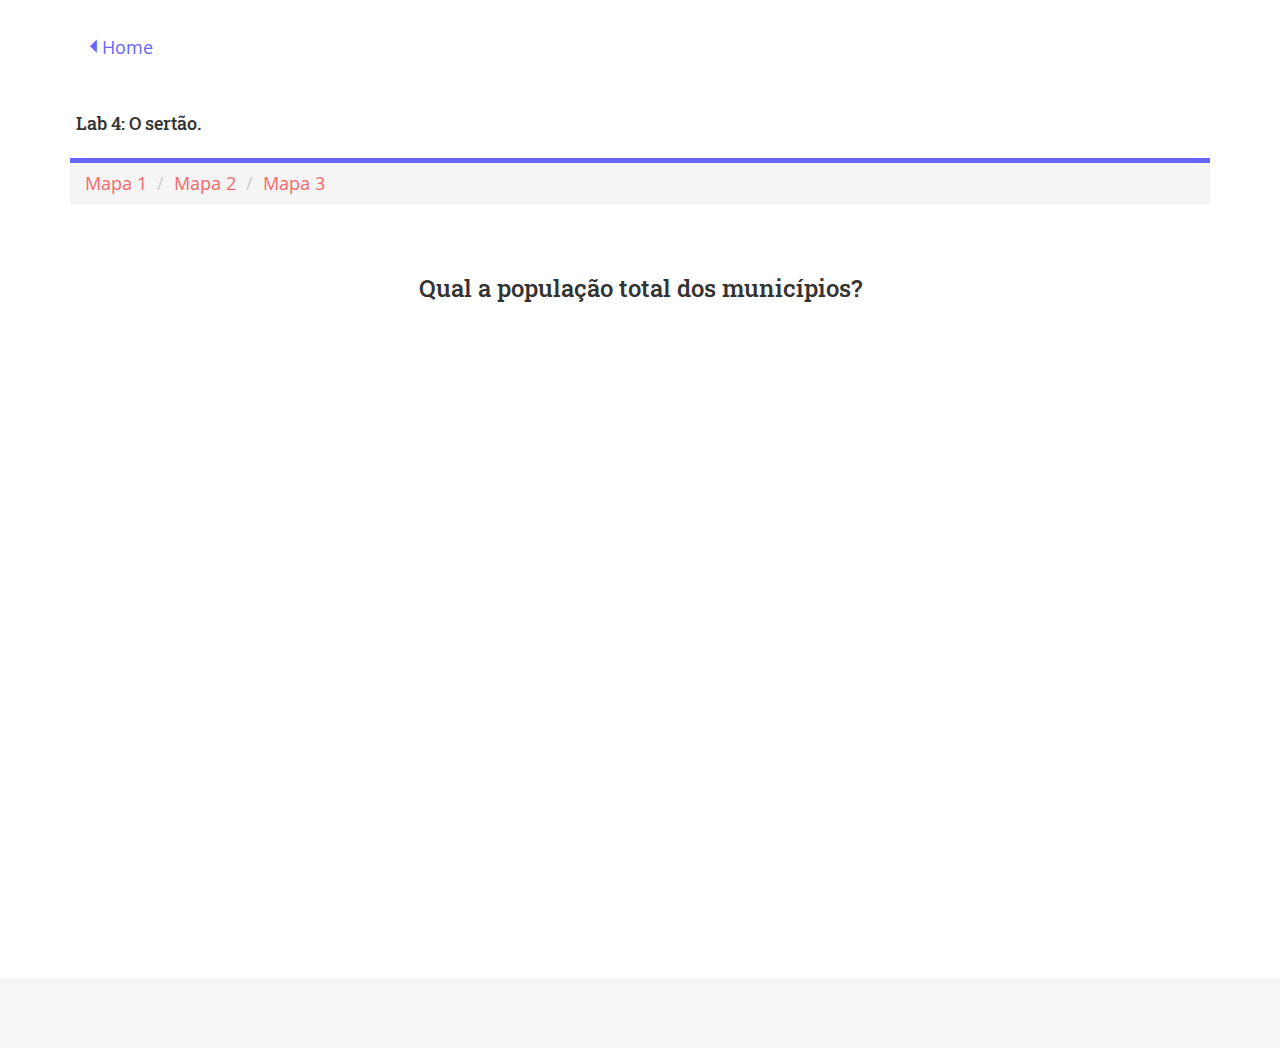
==== map1.html @ e41ec659 "initial commit" ====
<!DOCTYPE html>
<html lang="en">

<head>
    <meta charset="utf-8">
    <meta http-equiv="X-UA-Compatible" content="IE=edge">
    <meta name="viewport" content="width=device-width, initial-scale=1">
    <title>Visualização - Lab 4</title>

    <link href="https://fonts.googleapis.com/css?family=Open+Sans|Roboto+Slab" rel="stylesheet">
    <link href="css/bootstrap.min.css" rel="stylesheet">
    <link href="css/main.css" rel="stylesheet">
    <link href="css/fonts.css" rel="stylesheet">
    <style>
        .municipio {
            stroke: #fff;
            stroke-width: 0.8px;
        }
    </style>
</head>

<body>

    <div class="container">

        <a href="index.html" class="sidebar-btn"><span class="icon-return"></span> Home</a>

        <div class="header">
            <div class="row">
                <div class="col-xs-10">
                    <h2>Lab 4: O sertão.</h2>
                </div>
            </div>
        </div>
        <ol class="breadcrumb">

            <li><a href="map1.html">Mapa 1</a></li>
            <li><a href="map2.html">Mapa 2</a></li>
            <li><a href="map3.html">Mapa 3</a></li>
        </ol>
        <header>
            <h3 align="center">Qual a população total dos municípios?</h3>
        </header>

        <div id="chart"></div>
    </div>

    <footer></footer>

    <!-- scripts -->
    <script src="js/d3.v4.min.js"></script>
    <script src="//d3js.org/d3-color.v1.min.js"></script>
    <script src="//d3js.org/topojson.v1.min.js"></script>
    <script>
        var
            width = 1000,
            height = 500;

        var svg = d3.select("#chart")
            .append("svg")
            .attr('version', '1.1')
            .attr('viewBox', '0 0 ' + width + ' ' + height)
            .attr('width', '100%')
            .attr('class', 'map-chart');

        var projection = d3.geoAlbers()
            .center([-41.702846, -10.313559])
            .rotate([0, 0])
            .parallels([0, 0])
            .scale(2000);

        var path = d3.geoPath().projection(projection);

        var color = d3.scaleThreshold();

        d3.json("municipios_sab.json", function (error, pb) {
            if (error) throw error;

            var municipios = topojson.feature(pb, pb.objects.municipios_sab);

            // Orange
            // .range([d3.rgb(248, 80, 44, 0.2), d3.rgb(248, 80, 44, 0.4), d3.rgb(248, 80, 44, 0.6), d3.rgb(248, 80, 44, 0.8), d3.rgb(248, 80, 44, 1)]);
            // Blue
            // .range([d3.rgb(8, 48, 107, 0.2), d3.rgb(8, 48, 107, 0.4), d3.rgb(8, 48, 107, 0.6), d3.rgb(8, 48, 107, 0.8), d3.rgb(8, 48, 107, 1)]);

            svg.selectAll(".municipio")
                .data(municipios.features)
                .enter().append("path")
                .attr("id", function (d) {
                    return "municipio" + d.properties.ID;
                })
                .attr("d", path);
            //.attr("fill", function(d){ return color(+d.AREA_KM2)});


            d3.csv("info_geral.csv", function (error, dados) {

                if (error) throw error;

                /* color
                    .domain([5000, 10000, 30000, 50000, 100000])
                  // Purple
                      .range([d3.rgb(84, 39, 143, 0.2), d3.rgb(84, 39, 143, 0.4), d3.rgb(84, 39, 143, 0.6), d3.rgb(84, 39, 143, 0.8), d3.rgb(84, 39, 143, 1)]);
                  color.domain([5000, 10000, 15000, 20000, 30000,40000,50000])
                      .range(["#007f00","#006600","#004c00","#003300","#00ff00",]);*/
                color
                    .domain([10, 50, 30, 20, 100])

                // Purple
                .range([d3.rgb(205, 92, 92, 0.2), d3.rgb(205, 92, 92, 0.4), d3.rgb(205, 92, 92, 0.6), d3.rgb(205, 92, 92, 0.8), d3.rgb(205, 92, 92, 1)]);


                // POP_TOT...População.total.do.município.do.ano.de.referência..Fonte..IBGE....Habitantes.
                for (var i in dados) {
                    var municipio = dados[i];
                    if (municipio.GEOCODIGO) {
                        svg.select("#municipio" + municipio.GEOCODIGO)
                            .attr("fill", color(+municipio.POP_TOT));
                    }
                };


            });

        });

    </script>

</body>

</html>
---- css/main.css ----
body {
  font-family: 'Open Sans', sans-serif;
  font-size: 1.8em;
}

h1, h2, h3, h4, h5 {
  font-family: 'Roboto Slab', serif;
}

h1 {
  font-size: 3em;
  margin: 0.5em 0;
  line-height: 1.3;
  color: #3d4449;
  font-weight: 700;
}

h2 {
  margin: 6px;
}

@media screen and (max-width: 768px) {
  h1 {
      font-size: 2em;
      line-height: 1.4;
  }
}

header {
  margin-top: 70px;
  margin-bottom: 70px;
}

header p {
    font-family: "Roboto Slab", serif;
    font-size: 1em;
    font-weight: 400;
    letter-spacing: 0.075em;
    margin-top: -0.5em;
    text-transform: uppercase;
}

footer {
  margin-top: 30px;
  padding-top: 70px;
  background-color: #F5F6F7;
}

.header {
  font-family: 'Roboto Slab', serif;
  border-bottom: solid 5px #6666ff;
  padding: 6em 0 1em 0;
}

.header h2 {
  font-size: 18px;
}

.sidebar-btn {
  position: absolute;
  top: 25px;
  z-index: 999;
  background-color: #fff;
  padding: 10px 20px;
  color: #6666ff;
}
.sidebar-btn:hover {
  color: #6666ff;
  text-decoration: none;
}
---- css/fonts.css ----
@font-face {
  font-family: 'icomoon';
  src:  url('fonts/icomoon.eot?wq4qn');
  src:  url('fonts/icomoon.eot?wq4qn#iefix') format('embedded-opentype'),
    url('fonts/icomoon.ttf?wq4qn') format('truetype'),
    url('fonts/icomoon.woff?wq4qn') format('woff'),
    url('fonts/icomoon.svg?wq4qn#icomoon') format('svg');
  font-weight: normal;
  font-style: normal;
}

[class^="icon-"], [class*=" icon-"] {
  /* use !important to prevent issues with browser extensions that change fonts */
  font-family: 'icomoon' !important;
  speak: none;
  font-style: normal;
  font-weight: normal;
  font-variant: normal;
  text-transform: none;
  line-height: 1;

  /* Better Font Rendering =========== */
  -webkit-font-smoothing: antialiased;
  -moz-osx-font-smoothing: grayscale;
}

.icon-code:before {
  content: "\f05f";
}
.icon-link-external:before {
  content: "\f07f";
}
.icon-mark-github:before {
  content: "\f00a";
}
.icon-return:before {
  content: "\f044";
}
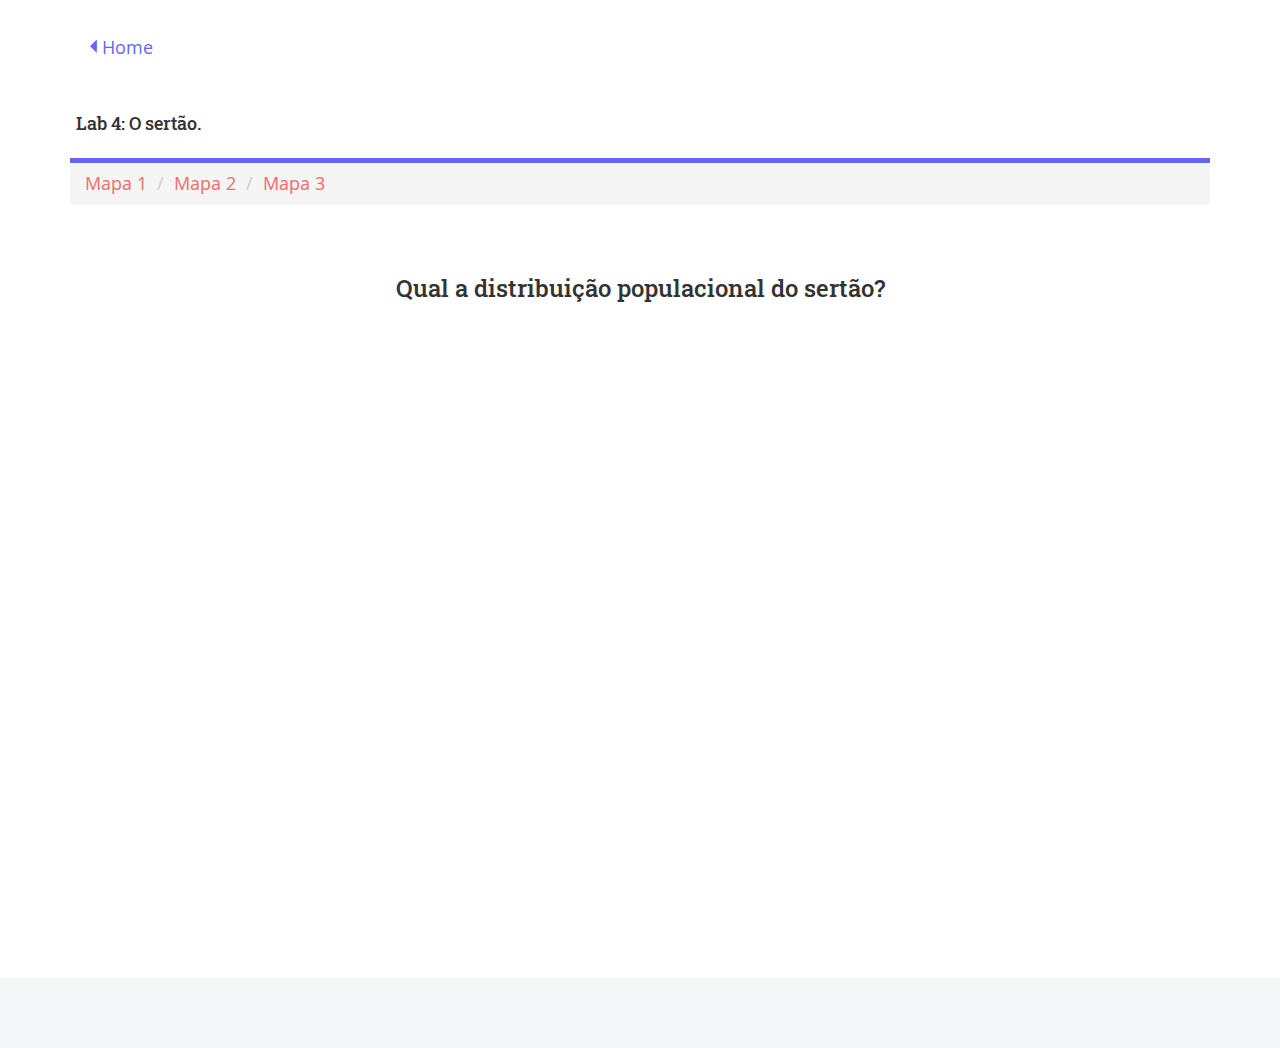
==== commit 85be76dc: "initial commit" ====
--- a/map1.html
+++ b/map1.html
@@ -39,7 +39,7 @@
             <li><a href="map3.html">Mapa 3</a></li>
         </ol>
         <header>
-            <h3 align="center">Qual a população total dos municípios?</h3>
+            <h3 align="center">Qual a distribuição populacional do sertão?</h3>
         </header>
 
         <div id="chart"></div>
